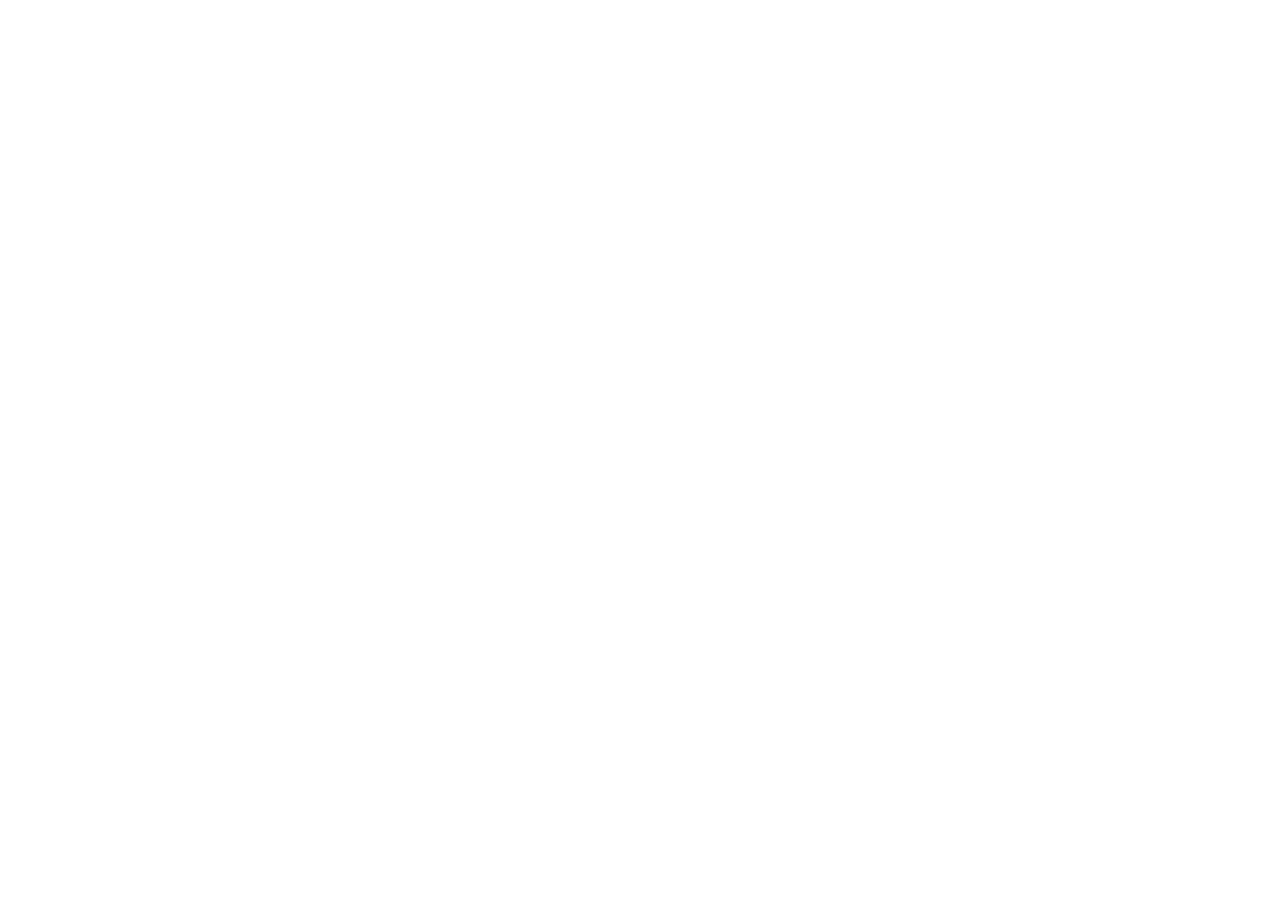
==== bonus/index.html @ 9f04eba0 "Completo, da rendere bello" ====
<!DOCTYPE html>
<html lang="en">
<head>
    <meta charset="UTF-8">
    <meta http-equiv="X-UA-Compatible" content="IE=edge">
    <meta name="viewport" content="width=device-width, initial-scale=1.0">
    <link rel="stylesheet" href="./assets/css/master.css">
    <title>js-mail-dadi</title>
</head>
<body>
  
    




    <script src="./assets/js/main.js"></script>
</body>
</html>
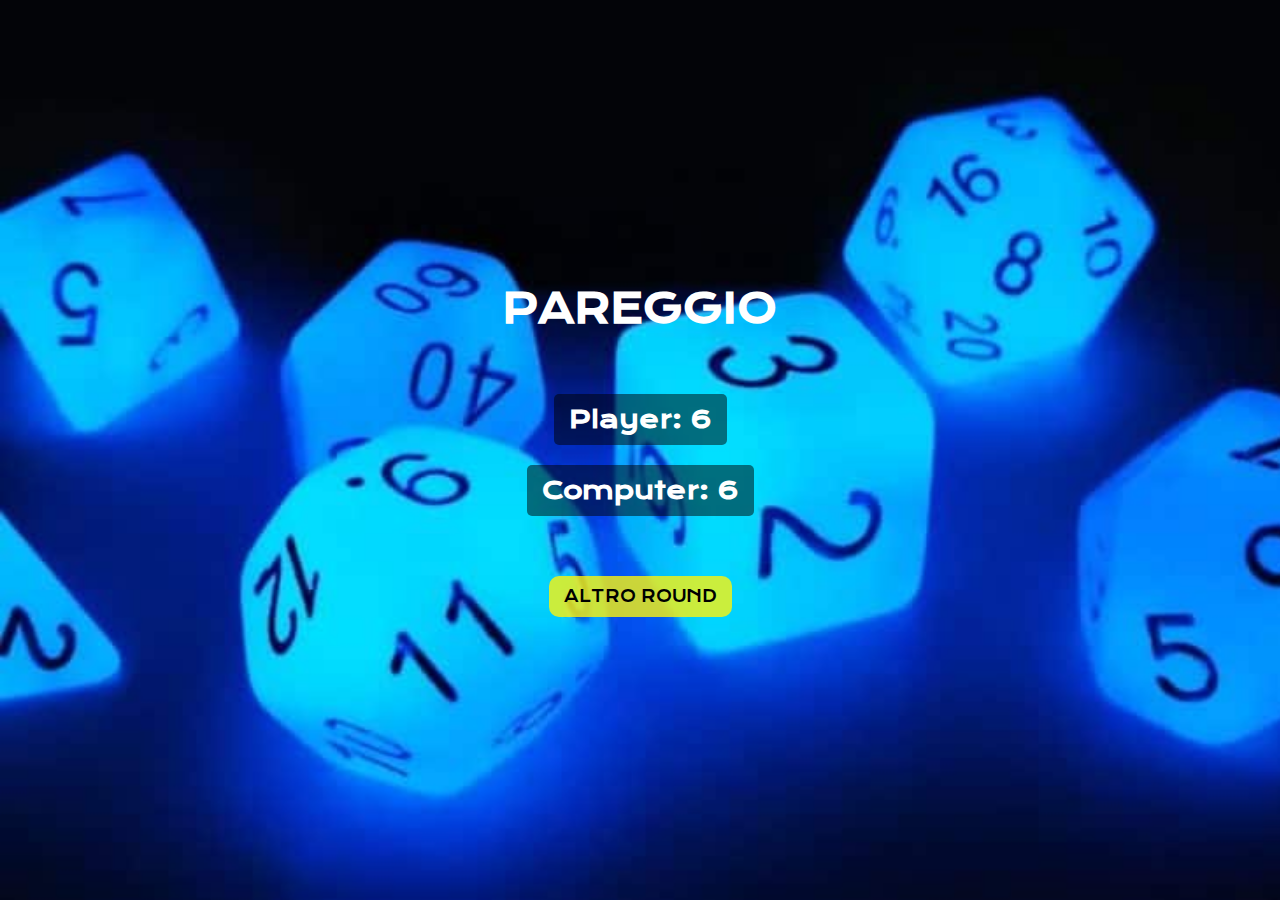
==== commit 7d8afa37: "Completo" ====
--- a/bonus/index.html
+++ b/bonus/index.html
@@ -5,11 +5,19 @@
     <meta http-equiv="X-UA-Compatible" content="IE=edge">
     <meta name="viewport" content="width=device-width, initial-scale=1.0">
     <link rel="stylesheet" href="./assets/css/master.css">
+    <link rel="preconnect" href="https://fonts.gstatic.com">
+    <link href="https://fonts.googleapis.com/css2?family=Krona+One&display=swap" rel="stylesheet">
     <title>js-mail-dadi</title>
 </head>
 <body>
-  
+  <div class="container">
+    <h1 id="risultato"></h1>
+    <h2 id="punteggio"></h2>
+    <h2 id="punteggio_2"></h2>
+    <a href="">ALTRO ROUND</a>
+  </div>
     
+
 
 
 
--- a/bonus/assets/css/master.css
+++ b/bonus/assets/css/master.css
@@ -0,0 +1,48 @@
+* {
+    margin: 0;
+    padding: 0;
+    box-sizing: border-box;
+    font-family: 'Krona One', sans-serif;
+}
+body {
+    background-image: url("../img/dadi.jpg");
+    background-size: cover;
+}
+
+.container {
+    display: flex;
+    justify-content: center;
+    height: 100vh;
+    flex-direction: column;
+    align-items: center;
+}
+
+h1 {
+    font-size: 40px;
+    display: flex;
+    color: #fff;
+    text-align: center;
+    margin-bottom: 50px;
+}
+h2 {
+    display: flex;
+    color: #fff;
+    text-align: center;
+    margin-top: 10px;
+    margin-bottom: 10px;
+    background-color:rgba(0, 0, 0, 0.5);
+    border-radius: 5px;
+    padding: 10px 15px;
+}
+a {
+    color: #000;
+    margin-top: 20px;
+    text-decoration: none;
+    padding: 10px 15px;
+    background-color: rgba(252, 244, 13, 0.8);
+    border-radius: 10px;
+    margin-top: 50px;
+}
+a:hover {
+    background-color: rgba(252, 244, 13, 1);
+}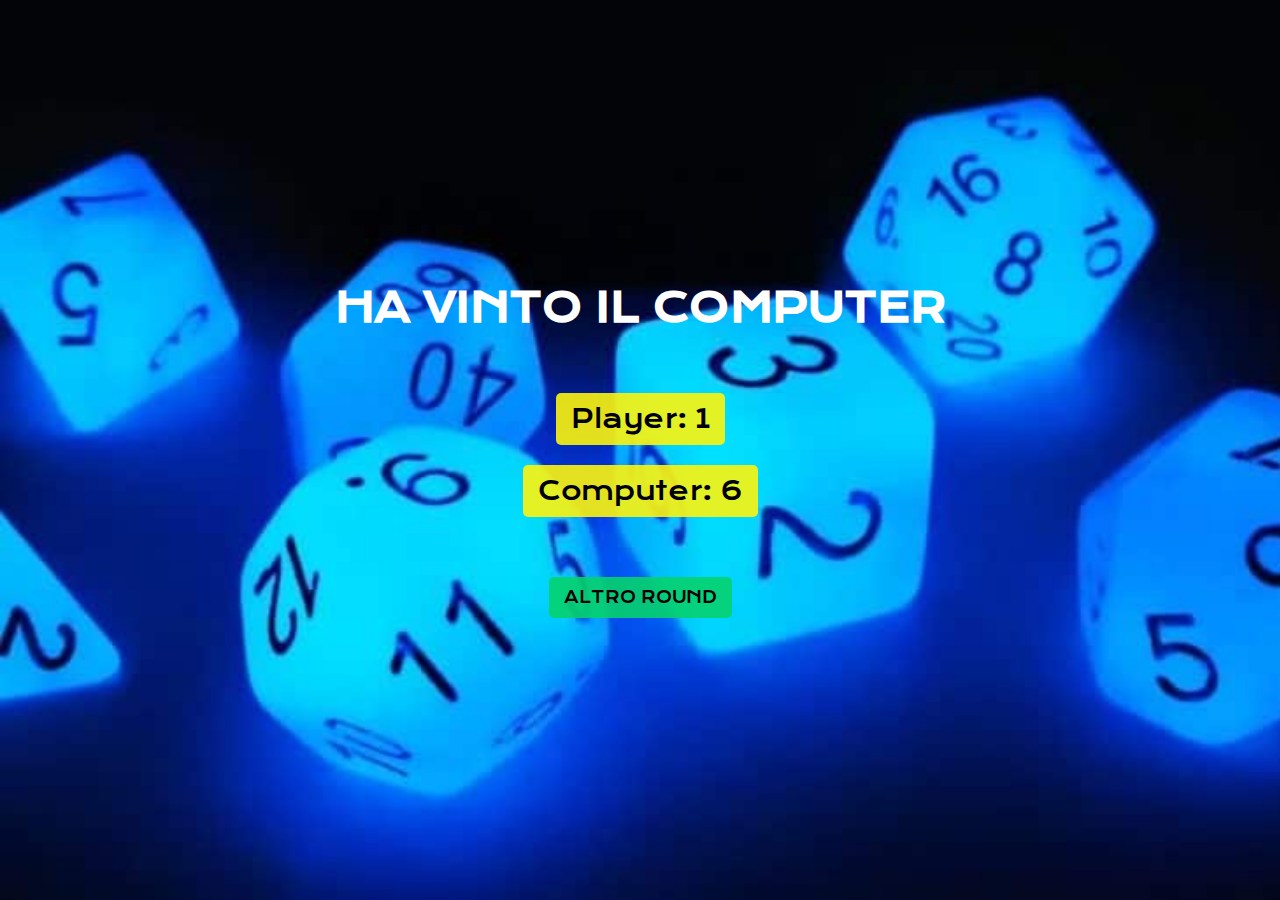
==== commit c526cae8: "Finito" ====
--- a/bonus/index.html
+++ b/bonus/index.html
@@ -10,18 +10,14 @@
     <title>js-mail-dadi</title>
 </head>
 <body>
+
   <div class="container">
     <h1 id="risultato"></h1>
-    <h2 id="punteggio"></h2>
-    <h2 id="punteggio_2"></h2>
+    <p id="punteggio"></p>
+    <p id="punteggio_2"></p>
     <a href="">ALTRO ROUND</a>
   </div>
     
-
-
-
-
-
     <script src="./assets/js/main.js"></script>
 </body>
 </html>--- a/bonus/assets/css/master.css
+++ b/bonus/assets/css/master.css
@@ -24,13 +24,14 @@
     text-align: center;
     margin-bottom: 50px;
 }
-h2 {
+p {
+    font-size: 25px;
     display: flex;
-    color: #fff;
+    color: #000;
     text-align: center;
     margin-top: 10px;
     margin-bottom: 10px;
-    background-color:rgba(0, 0, 0, 0.5);
+    background-color: rgba(252, 244, 13, 0.9);
     border-radius: 5px;
     padding: 10px 15px;
 }
@@ -39,10 +40,14 @@
     margin-top: 20px;
     text-decoration: none;
     padding: 10px 15px;
-    background-color: rgba(252, 244, 13, 0.8);
-    border-radius: 10px;
+    background-color:rgba(5, 209, 110, 0.9);
+    border-radius: 5px;
     margin-top: 50px;
 }
 a:hover {
-    background-color: rgba(252, 244, 13, 1);
+    background-color:rgba(5, 209, 110, 1);
+    -webkit-box-shadow: 0 8px 6px -6px black;
+    -moz-box-shadow: 0 8px 6px -6px black;
+    box-shadow: 0 8px 6px -6px black;
+    cursor: pointer;
 }